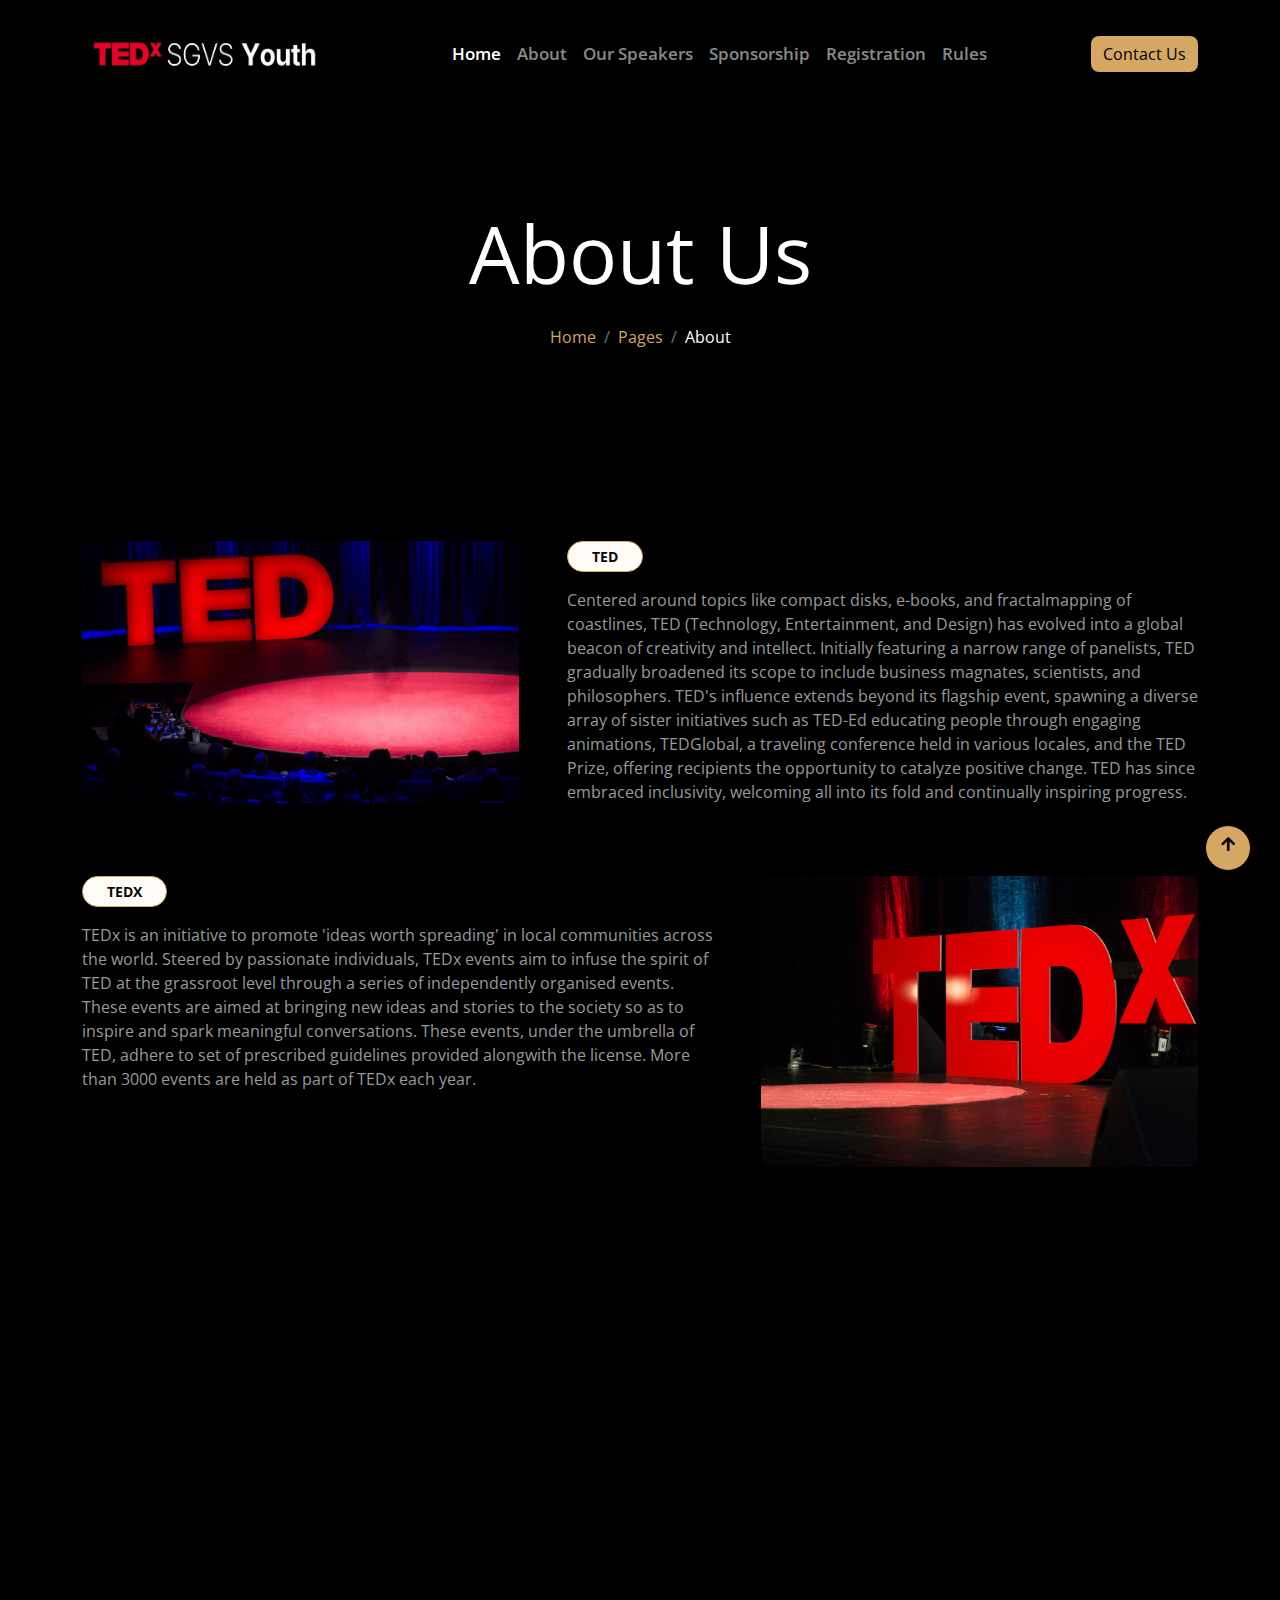
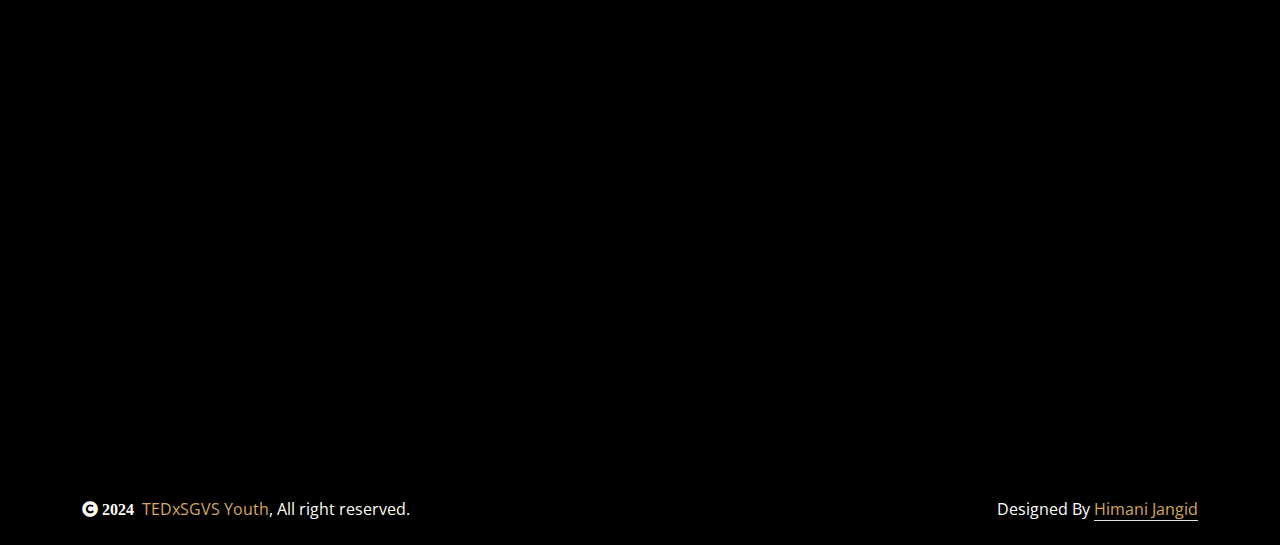
==== about.html @ 6dd79ab5 "website" ====
<!DOCTYPE html>
<html lang="en">

<head>
    <meta charset="utf-8">
    <title>About Us - TEDxSGVS Youth</title>
    <meta content="width=device-width, initial-scale=1.0, maximum-scale=1.0" name="viewport">
    <meta content="" name="keywords">
    <meta content="" name="description">

    <!-- Google Web Fonts -->
    <link rel="preconnect" href="https://fonts.googleapis.com">
    <link rel="preconnect" href="https://fonts.gstatic.com" crossorigin>
    <link href="https://fonts.googleapis.com/css2?family=Open+Sans:wght@400;600&family=Playball&display=swap"
        rel="stylesheet">

    <!-- Icon Font Stylesheet -->
    <link rel="stylesheet" href="https://use.fontawesome.com/releases/v5.15.4/css/all.css" />
    <link href="https://cdn.jsdelivr.net/npm/bootstrap-icons@1.4.1/font/bootstrap-icons.css" rel="stylesheet">

    <!-- Libraries Stylesheet -->
    <link href="lib/animate/animate.min.css" rel="stylesheet">
    <link href="lib/lightbox/css/lightbox.min.css" rel="stylesheet">
    <link href="lib/owlcarousel/owl.carousel.min.css" rel="stylesheet">

    <!-- Template Stylesheet -->
    <link href="assets/css/style.css" rel="stylesheet">

    <!-- Customized Bootstrap Stylesheet -->
    <link href="assets/css/bootstrap.min.css" rel="stylesheet">

</head>

<body>

    <!-- Spinner Start -->
    <div id="spinner"
        class="show w-100 vh-100 bg-white position-fixed translate-middle top-50 start-50  d-flex align-items-center justify-content-center">
        <div class="spinner-grow text-primary" role="status"></div>
    </div>
    <!-- Spinner End -->


    <!-- Navbar start -->
    <div class="container-fluid nav-bar">
        <div class="container">
          <nav class="navbar navbar-dark bg-dark navbar-expand-xl py-4">
            <a href="index.html" class="navbar-brand">
              <img
                src="assets/images/TEDXSGVS Youth Logo.PNG"
                alt=""
                width="250"
                height="50"
              />
            </a>
            <button
              class="navbar-toggler py-2 px-3"
              type="button"
              data-bs-toggle="collapse"
              data-bs-target="#navbarCollapse"
            >
              <span class="fa fa-bars text-primary"></span>
            </button>
            <div class="collapse navbar-collapse" id="navbarCollapse">
              <div class="navbar-nav mx-auto">
                <a href="index.html" class="nav-item nav-link active">Home</a>
                <a href="about.html" class="nav-item nav-link">About</a>
                <a href="ourspeakers.html" class="nav-item nav-link">Our Speakers</a>
                <a href="sponsors.html" class="nav-item nav-link">Sponsorship</a>
                <a href="registration.html" class="nav-item nav-link">Registration</a>
                <a href="event.html" class="nav-item nav-link">Rules</a>
                <!-- <a href="menu.html" class="nav-item nav-link">Menu</a>
                              <div class="nav-item dropdown">
                                  <a href="#" class="nav-link dropdown-toggle" data-bs-toggle="dropdown">Pages</a>
                                  <div class="dropdown-menu bg-light">
                                      <a href="book.html" class="dropdown-item">Booking</a>
                                      <a href="blog.html" class="dropdown-item">Our Blog</a>
                                      <a href="team.html" class="dropdown-item">Our Team</a>
                                      <a href="testimonial.html" class="dropdown-item">Testimonial</a>
                                      <a href="404.html" class="dropdown-item">404 Page</a>
                                  </div>
                              </div> -->
              </div>
              <a href="contact.html" class="btn btn-primary sign-up-btn">Contact Us</a>
            </div>
          </nav>
        </div>
      </div>
    <!-- Navbar End -->

    <!-- Hero Start -->
    <div class="container-fluid bg-dark py-6 my-6 mt-0">
        <div class="container text-center animated bounceInDown">
            <h1 class="display-1 mb-4">About Us</h1>
            <ol class="breadcrumb justify-content-center mb-0 animated bounceInDown">
                <li class="breadcrumb-item"><a href="#">Home</a></li>
                <li class="breadcrumb-item"><a href="#">Pages</a></li>
                <li class="breadcrumb-item text-light" aria-current="page">About</li>
            </ol>
        </div>
    </div>
    <!-- Hero End -->

    <!-- About Satrt -->
    <div class="container-fluid py-0">
        <div class="container">
            <div class="row g-5 align-items-top">
                <div class="col-lg-5 wow bounceInUp" data-wow-delay="0.1s">
                    <img src="assets/images/1.webp" class="img-fluid rounded" alt="">
                </div>
                <div class="col-lg-7 wow bounceInUp" data-wow-delay="0.3s">
                    <small class="d-inline-block fw-bold text-dark text-uppercase bg-light border border-primary rounded-pill px-4 py-1 mb-3">TED</small>
                    <p class="mb-4">Centered around topics like compact disks, e-books, and fractalmapping of coastlines, TED (Technology, Entertainment, and Design) has evolved into a global beacon of creativity and intellect. Initially featuring a narrow range of panelists, TED gradually broadened its scope to include business magnates, scientists, and philosophers. TED's influence extends beyond its flagship event, spawning a diverse array of sister initiatives such as TED-Ed educating people through engaging animations, TEDGlobal, a traveling conference held in various locales, and the TED Prize, offering recipients the opportunity to catalyze positive change. TED has since embraced inclusivity, welcoming all into its fold and continually inspiring progress.</p>
                    <!-- <a href="" class="btn btn-primary py-3 px-5 rounded-pill">About Us<i class="fas fa-arrow-right ps-2"></i></a> -->
                </div>
                <div class="col-lg-7 wow bounceInUp" data-wow-delay="0.3s">
                    <small
                        class="d-inline-block fw-bold text-dark text-uppercase bg-light border border-primary rounded-pill px-4 py-1 mb-3">TEDx</small>
                    <p class="mb-4">TEDx is an initiative to promote 'ideas worth spreading' in local communities across the world. Steered by passionate individuals, TEDx events aim to infuse the spirit of TED at the grassroot level through a series of independently organised events. These events are aimed at bringing new ideas and stories to the society so as to  inspire and spark meaningful conversations. These events, under the umbrella of TED, adhere to set of prescribed guidelines provided alongwith the license. More than 3000 events are held as part of TEDx each year.</p>
                </div>
                <div class="col-lg-5 wow bounceInUp" data-wow-delay="0.1s">
                    <img src="assets/images/2.jpg" class="img-fluid rounded" alt="">
                </div>
                
                <div class="col-lg-5 wow bounceInUp" data-wow-delay="0.1s">
                    <img src="assets/images/3.png" class="img-fluid rounded" alt="">
                </div>
                <div class="col-lg-7 wow bounceInUp" data-wow-delay="0.3s">
                    <small
                        class="d-inline-block fw-bold text-dark text-uppercase bg-light border border-primary rounded-pill px-4 py-1 mb-3">SGVS</small>
                    <p class="mb-4">With a motto, “Arise, awake & stop not till the goal is achieved”, SGVS has taken it as a challenge to imbibe in students right values, awareness of their strengths and weakness, to make them able to think creatively, to become techno savvy and showcase their hidden talent, also to develop a spirit of camaraderie and competitiveness. One can witness its orchestration with superb precision by highlighting its unique design based on new concepts and ideas; it is all set to deliver a value proposition which exceeds everyone's expectation.</p>
                </div>
            </div>
        </div>
    </div>
    <!-- About End -->
    
       <!-- Team Start -->
       <div class="container-fluid team py-6">
        <div class="container">
            <div class="text-center wow bounceInUp" data-wow-delay="0.1s">
                <small class="d-inline-block fw-bold text-dark text-uppercase bg-light border border-primary rounded-pill px-4 py-1 mb-5">Our Team</small>
                <!-- <h1 class="display-5 mb-5">you can write sum conten</h1> -->
            </div>
            <div class="row g-4">
                <div class="row-lg-6 row-md-6 d-flex justify-content-center ">
                    <div class="col-lg-3 col-md-6 wow bounceInUp px-4 py-1 mb-3" data-wow-delay="0.1s">
                        <div class="team-item rounded">
                            <img class="img-fluid rounded-top " src="assets/images/profile.webp" alt="">
                            <div class="team-content text-center py-3 bg-dark rounded-bottom">
                                <h4 class="text-primary">Rohit Khurana</h4>
                                <p class="text-white mb-0">Organiser</p>
                            </div>
                        </div>
                    </div>
                    <div class="col-lg-3 col-md-6 wow bounceInUp px-4 py-1 mb-3" data-wow-delay="0.3s">
                        <div class="team-item rounded ">
                            <img class="img-fluid rounded-top " src="assets/images/profile.webp" alt="">
                            <div class="team-content text-center py-3 bg-dark rounded-bottom">
                                <h4 class="text-primary">Himani Jangid</h4>
                                <p class="text-white mb-0">Web Development Lead</p>
                            </div>
                        </div>
                    </div>
                </div>
            </div>
        </div>
    </div>
    <!-- team End -->

    <!-- Back to Top -->
    <a href="#" class="btn btn-md-square btn-primary rounded-circle back-to-top"><i class="fa fa-arrow-up"></i></a>
<!-- Copyright Start -->
<div class="container-fluid copyright bg-dark py-4">
    <div class="container">
        <div class="row">
            <div class="col-md-6 text-center text-md-start mb-3 mb-md-0">
                <span class="text-light"><a href="#"><i class="fas fa-copyright text-light me-2"> 2024 </i>TEDxSGVS Youth</a>, All right reserved.</span>
            </div>
            <div class="col-md-6 my-auto text-center text-md-end text-white">
                Designed By <a class="border-bottom" href="https://www.linkedin.com/in/himanijangid07/">Himani Jangid</a>
            </div>
        </div>
    </div>
</div>
<!-- Copyright End -->


    <!-- JavaScript Libraries -->
    <script src="https://ajax.googleapis.com/ajax/libs/jquery/1.12.4/jquery.min.js"></script>
    <script src="https://cdn.jsdelivr.net/npm/bootstrap@5.0.0/dist/js/bootstrap.bundle.min.js"></script>
    <script src="lib/wow/wow.min.js"></script>
    <script src="lib/easing/easing.min.js"></script>
    <script src="lib/waypoints/waypoints.min.js"></script>
    <script src="lib/counterup/counterup.min.js"></script>
    <script src="lib/lightbox/js/lightbox.min.js"></script>
    <script src="lib/owlcarousel/owl.carousel.min.js"></script>

    <!-- Template Javascript -->
    <script src="assets/js/main.js"></script>
</body>

</html>
---- assets/css/style.css ----
@import url("https://fonts.googleapis.com/css2?family=Poppins:ital,wght@0,100;0,200;0,300;0,400;0,500;0,600;0,700;0,800;0,900;1,100;1,200;1,300;1,400;1,500;1,600;1,700;1,800;1,900&display=swap");

* {
    box-sizing: border-box;
    margin: 0;
    padding: 0;
  }
  
  body {
    background-color: black;
    font-family: "Poppins";
  }

/*** Spinner Start ***/
#spinner {
    opacity: 0;
    visibility: hidden;
    transition: opacity .8s ease-out, visibility 0s linear .5s;
    z-index: 99999;
 }

 #spinner.show {
     transition: opacity .8s ease-out, visibility 0s linear .0s;
     visibility: visible;
     opacity: 1;
 }
/*** Spinner End ***/


.back-to-top {
    position: fixed;
    right: 30px;
    bottom: 30px;
    z-index: 99;
}

h1, h2, h3, .h1, .h2, .h3 {
    font-weight: 400 !important;
}

h4, h5, h6, .h4, .h5, .h6 {
    font-weight: 600 !important;
    font-family: 'Open Sans', sans-serif !important;
}

.my-6 {
    margin-top: 6rem;
    margin-bottom: 6rem;
}

.py-6 {
    padding-top: 6rem;
    padding-bottom: 6rem;
}

.wow,
.animated {
    animation-duration: 2s !important;
}


/*** Button Start ***/
.btn.btn-primary {
    border: 0;
}

.btn.btn-primary:hover {
    background: var(--bs-dark) !important;
    color: var(--bs-primary) !important;
}

.btn {
    font-weight: 600;
    transition: .5s;
}

.btn-square {
    width: 32px;
    height: 32px;
}

.btn-sm-square {
    width: 38px;
    height: 38px;
}

.btn-md-square {
    width: 44px;
    height: 44px;
}

.btn-lg-square {
    width: 56px;
    height: 56px;
}

.btn-square,
.btn-sm-square,
.btn-md-square,
.btn-lg-square {
    padding: 0;
    display: flex;
    align-items: center;
    justify-content: center;
    font-weight: normal;
}
/*** Button End ***/


/*** Navbar Start ***/
.nav-bar {
    background: var(--bs-light);
    border-bottom: 1px solid rgba(0, 0, 0, .05);
}

.navbar .navbar-nav .nav-link {
    padding: 10px 12px;
    font-weight: 600;
    font-size: 17px;
    transition: .5s;
}

.navbar .navbar-nav .nav-link:hover,
.navbar .navbar-nav .nav-link.active {
    color: var(--bs-primary);
}

.navbar .dropdown-toggle::after {
    border: none;
    content: "\f107";
    font-family: "Font Awesome 5 Free";
    font-weight: 700;
    vertical-align: middle;
    margin-left: 8px;
}

@media (min-width: 1200px) {
    .navbar .nav-item .dropdown-menu {
        display: block;
        visibility: hidden;
        top: 100%;
        transform: rotateX(-75deg);
        transform-origin: 0% 0%;
        transition: .5s;
        opacity: 0;
    }
    
    .navbar .nav-item:hover .dropdown-menu {
        transform: rotateX(0deg);
        visibility: visible;
        opacity: 1;
    }
}

.dropdown .dropdown-menu a:hover {
    background: var(--bs-primary);
    color: var(--bs-white);
}

#searchModal .modal-content {
    background-color: rgba(255, 255, 255, .95);
}
/*** Navbar End ***/


/*** Events Start ***/
.event .tab-class .nav-item a.active {
    background: var(--bs-primary) !important;
}

.event .event-img .event-overlay {
    position: absolute;
    width: 100%;
    height: 100%;
    top: 0;
    left: 0;
    background: rgba(212, 167, 98, 0.7);
    border-radius: 8px;
    transition: 0.5s;
    opacity: 0;
    z-index: 1;
}

.event .event-img:hover .event-overlay {
    opacity: 1;
}
/*** Events End ***/


/*** service start ***/
.service .service-item {
    position: relative;
    height: 100%;
    border-radius: 8px;
    box-shadow: 0 0 45px rgba(0, 0, 0, .08);
}

.service-content::after {
    position: absolute;
    content: "";
    width: 100%;
    height: 0;
    top: 0;
    left: 0;
    bottom: auto;
    background: var(--bs-primary);
    border-radius: 8px;
    transition: 1s;
}

.service-item:hover .service-content::after {
    height: 100%;
    opacity: 1;
}

.service-item .service-content-icon {
    position: relative;
    z-index: 2;
}

.service-item .service-content-icon i,
.service-item .service-content-icon p {
    transition: 1s;
}

.service-item:hover .service-content-icon i {
    color: var(--bs-dark) !important;
}

.service-item:hover .service-content-icon p {
    color: var(--bs-white);
}

.service-item:hover .service-content-icon a.btn-primary {
    background: var(--bs-white);
    color: var(--bs-dark);
}

.service-item .service-content-icon a.btn-primary {
    transition: 1s !important;
}
/*** Services End ***/


/*** Menu Start ***/
.menu .nav-item a.active {
    background: var(--bs-primary) !important;
}

.menu .menu-item .border-bottom {
    border-bottom-style: dashed !important;
}
/*** Menu End ***/


/*** Youtube Video start ***/
.video {
    position: relative;
    height: 100%;
    min-height: 400px;
    background: linear-gradient(rgba(254, 218, 154, 0.1), rgba(254, 218, 154, 0.1)), url(../img/fact.jpg);
    background-position: center center;
    background-repeat: no-repeat;
    background-size: cover;
    border-radius: 8px;
}

.video .btn-play {
    position: absolute;
    z-index: 3;
    top: 50%;
    left: 50%;
    transform: translateX(-50%) translateY(-50%);
    box-sizing: content-box;
    display: block;
    width: 32px;
    height: 44px;
    border-radius: 50%;
    border: none;
    outline: none;
    padding: 18px 20px 18px 28px;
}

.video .btn-play:before {
    content: "";
    position: absolute;
    z-index: 0;
    left: 50%;
    top: 50%;
    transform: translateX(-50%) translateY(-50%);
    display: block;
    width: 100px;
    height: 100px;
    background: var(--bs-primary);
    border-radius: 50%;
    animation: pulse-border 1500ms ease-out infinite;
}

.video .btn-play:after {
    content: "";
    position: absolute;
    z-index: 1;
    left: 50%;
    top: 50%;
    transform: translateX(-50%) translateY(-50%);
    display: block;
    width: 100px;
    height: 100px;
    background: var(--bs-white);
    border-radius: 50%;
    transition: all 200ms;
}

.video .btn-play img {
    position: relative;
    z-index: 3;
    max-width: 100%;
    width: auto;
    height: auto;
}

.video .btn-play span {
    display: block;
    position: relative;
    z-index: 3;
    width: 0;
    height: 0;
    border-left: 32px solid var(--bs-dark);
    border-top: 22px solid transparent;
    border-bottom: 22px solid transparent;
}

@keyframes pulse-border {
    0% {
        transform: translateX(-50%) translateY(-50%) translateZ(0) scale(1);
        opacity: 1;
    }

    100% {
        transform: translateX(-50%) translateY(-50%) translateZ(0) scale(1.5);
        opacity: 0;
    }
}

#videoModal {
    z-index: 99999;
}

#videoModal .modal-dialog {
    position: relative;
    max-width: 800px;
    margin: 60px auto 0 auto;
}

#videoModal .modal-body {
    position: relative;
    padding: 0px;
}

#videoModal .close {
    position: absolute;
    width: 30px;
    height: 30px;
    right: 0px;
    top: -30px;
    z-index: 999;
    font-size: 30px;
    font-weight: normal;
    color: #FFFFFF;
    background: #000000;
    opacity: 1;
}
/*** Youtube Video End ***/


/*** Blog Start ***/
.blog-item {
    position: relative;
}

.blog-item img {
    transition: 0.5s;
}

.blog-item:hover img {
    transform: scale(1.3)
}

.blog-item .blog-content {
    position: relative;
    transform: translateY(-50%);
    box-shadow: 0 0 45px rgba(0, 0, 0, .08);
}

.blog-item .blog-content a.btn h5 {
    transition: 0.5s;
}

.blog-item:hover .blog-content a.btn h5 {
    color: var(--bs-primary) !important;
}
/*** Blog End ***/


/*** Team Start ***/
.team-item {
    width: 100%;
    height: 100%;
    position: relative;
}

.team-item .team-icon {
    position: absolute;
    top: 0;
    right: 0;
}

.team-item .team-icon .share-link {
    opacity: 0;
    transition: 0.9s;
}

.team-item:hover .share-link {
    opacity: 1;
}

.team-item .team-content {
    transition: 0.9s;
}

.team-item:hover .team-content {
    background: var(--bs-primary) !important;
    color: var(--bs-dark) !important;
}

.team-item .team-content h4,
.team-item .team-content p {
    transition: 0.5s;
}

.team-item:hover .team-content h4 {
    color: var(--bs-dark) !important;
}

.team-item:hover .team-content p {
    color: var(--bs-white);
}
/*** Team End ***/


/*** testimonial Start ***/
.testimonial-item {
    border: 1px solid var(--bs-primary);
    padding: 20px 20px;
}

.testimonial-carousel .owl-item img {
    width: 100px;
    height: 100px;
}

.testimonial-carousel.owl-rtl .testimonial-item {
    direction: ltr !important;
}
/*** testimonial End ***/


/*** Contact start ***/
.contact-form {
    box-shadow: 0 0 45px rgba(0, 0, 0, .08);
}

/*** Contact End ***/


/*** Footer Start ***/
.footer .footer-item a.text-body:hover {
    color: var(--bs-primary) !important;
}
/*** Footer End ***/
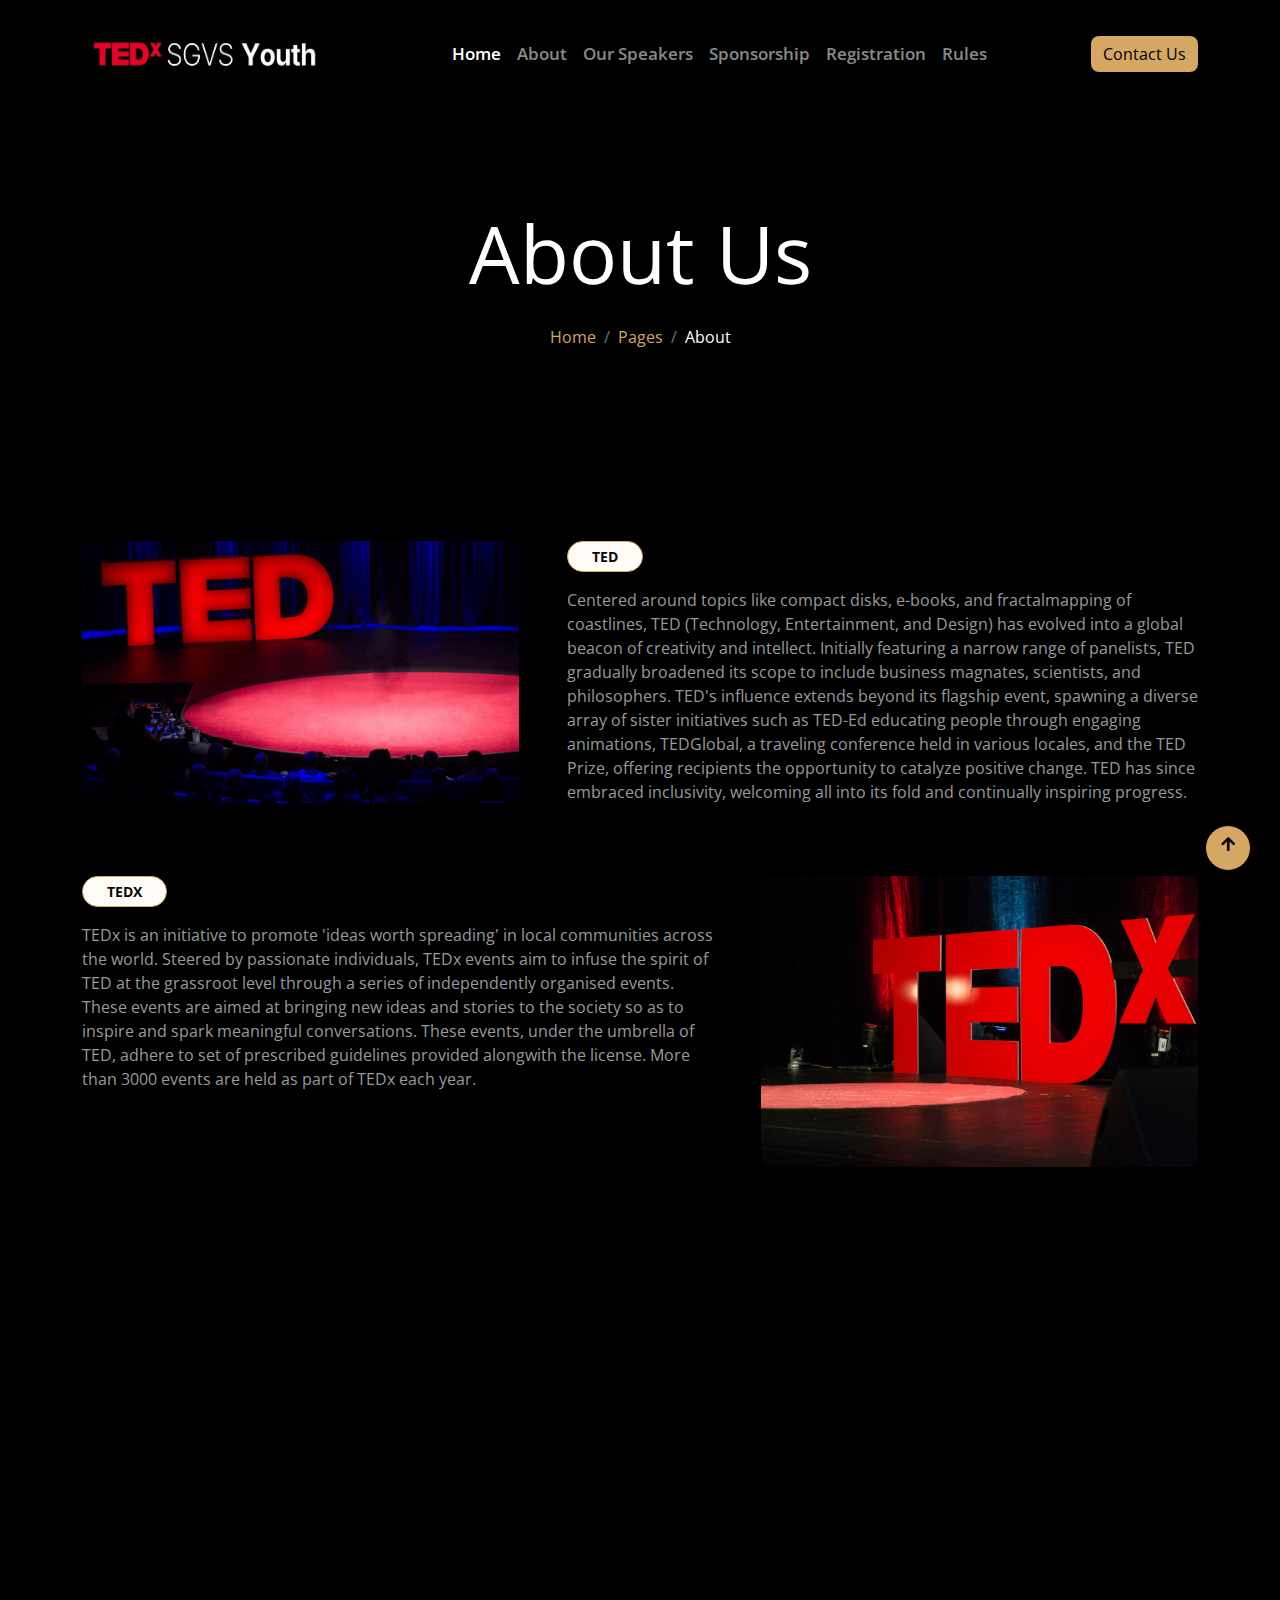
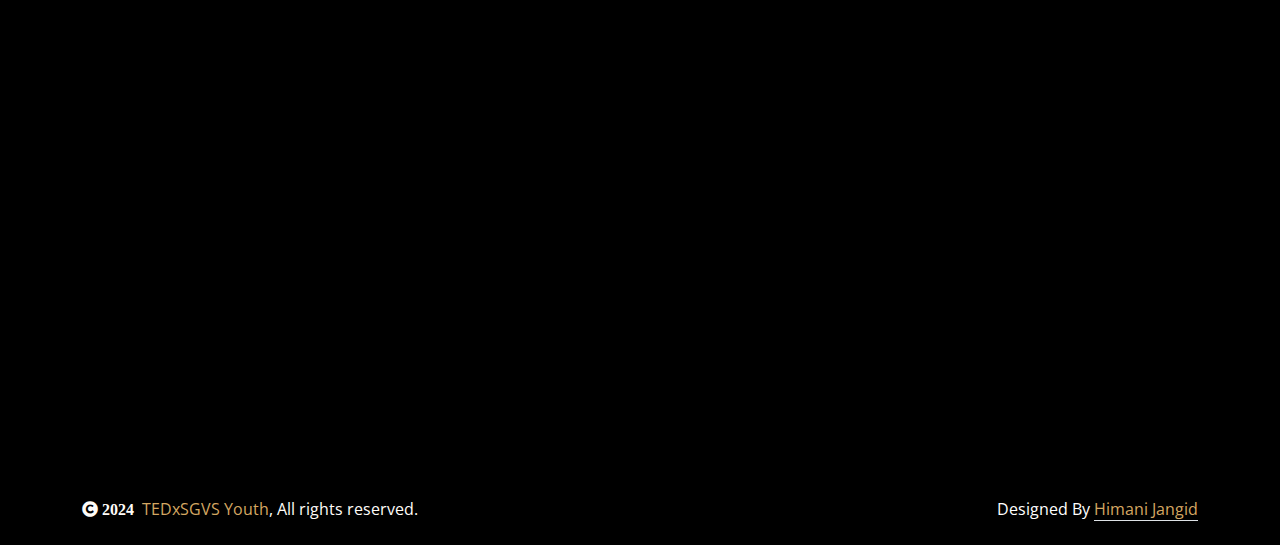
==== commit fdea5efa: "changes done" ====
--- a/about.html
+++ b/about.html
@@ -175,7 +175,7 @@
     <div class="container">
         <div class="row">
             <div class="col-md-6 text-center text-md-start mb-3 mb-md-0">
-                <span class="text-light"><a href="#"><i class="fas fa-copyright text-light me-2"> 2024 </i>TEDxSGVS Youth</a>, All right reserved.</span>
+                <span class="text-light"><a href="#"><i class="fas fa-copyright text-light me-2"> 2024 </i>TEDxSGVS Youth</a>, All rights reserved.</span>
             </div>
             <div class="col-md-6 my-auto text-center text-md-end text-white">
                 Designed By <a class="border-bottom" href="https://www.linkedin.com/in/himanijangid07/">Himani Jangid</a>
--- a/assets/css/style.css
+++ b/assets/css/style.css
@@ -23,7 +23,11 @@
      transition: opacity .8s ease-out, visibility 0s linear .0s;
      visibility: visible;
      opacity: 1;
- }
+     -webkit-transition: opacity .8s ease-out, visibility 0s linear .0s;
+     -moz-transition: opacity .8s ease-out, visibility 0s linear .0s;
+     -ms-transition: opacity .8s ease-out, visibility 0s linear .0s;
+     -o-transition: opacity .8s ease-out, visibility 0s linear .0s;
+}
 /*** Spinner End ***/
 
 
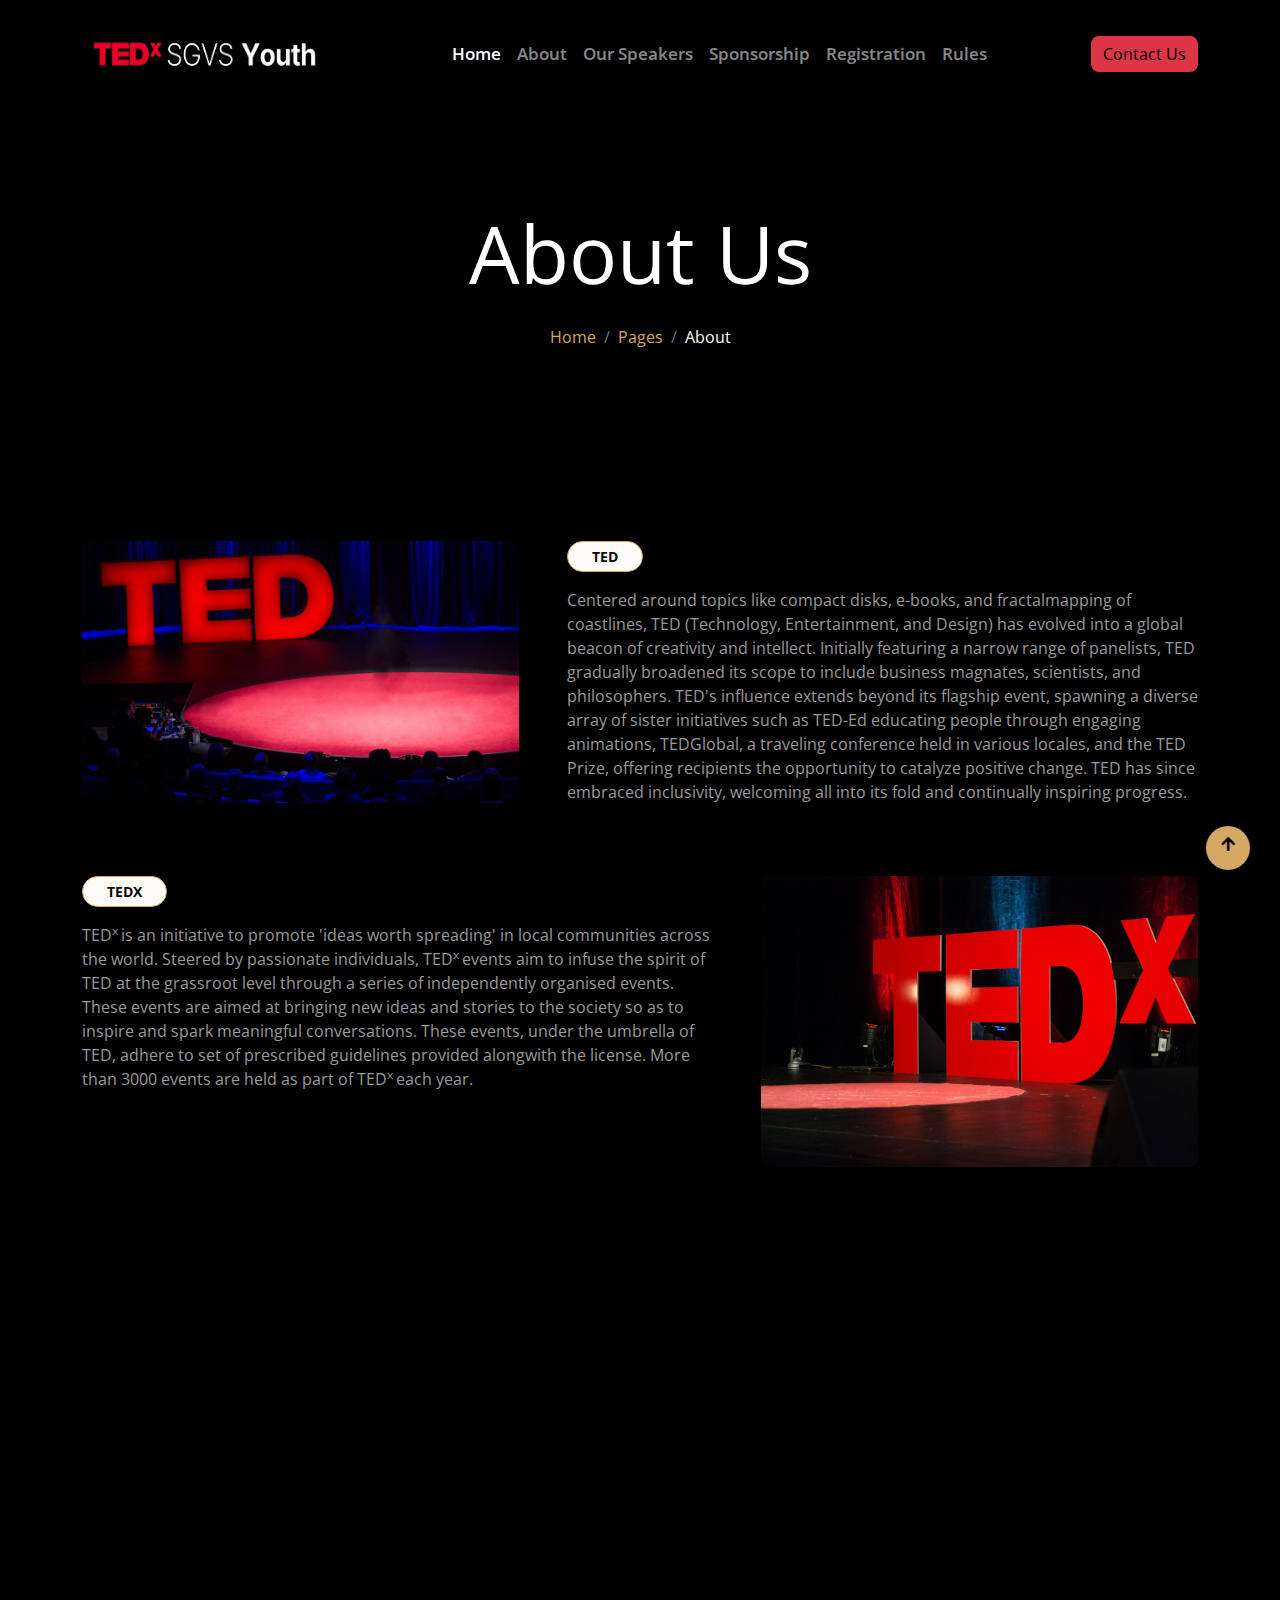
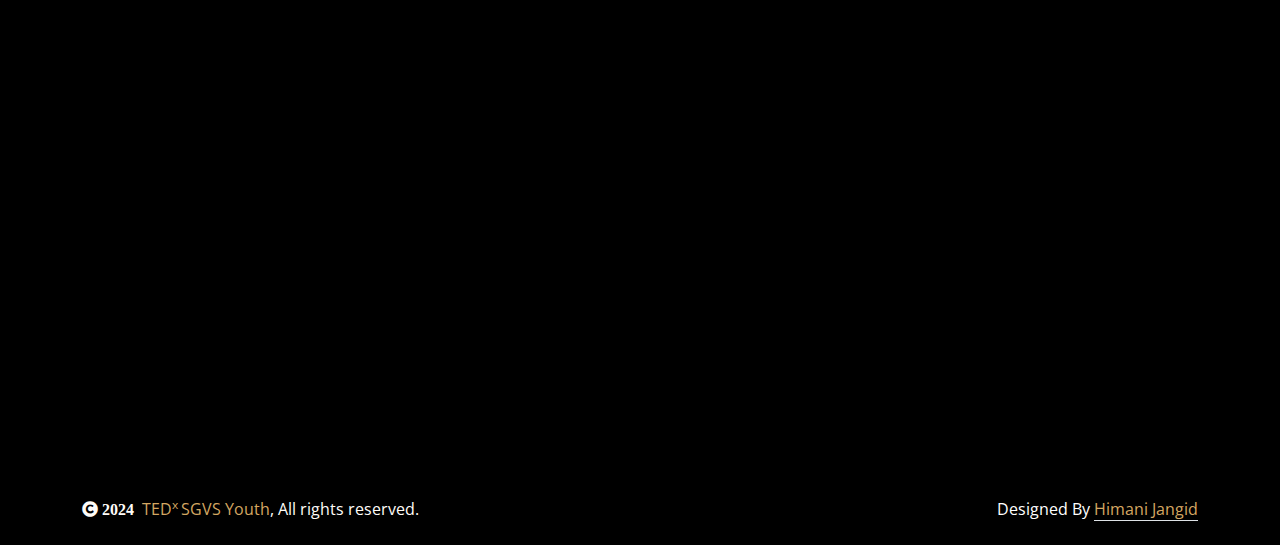
==== commit be48c5e7: "updated" ====
--- a/about.html
+++ b/about.html
@@ -3,7 +3,7 @@
 
 <head>
     <meta charset="utf-8">
-    <title>About Us - TEDxSGVS Youth</title>
+    <title>About Us - TED<sup>x </sup>SGVS Youth</title>
     <meta content="width=device-width, initial-scale=1.0, maximum-scale=1.0" name="viewport">
     <meta content="" name="keywords">
     <meta content="" name="description">
@@ -81,7 +81,7 @@
                                   </div>
                               </div> -->
               </div>
-              <a href="contact.html" class="btn btn-primary sign-up-btn">Contact Us</a>
+              <a href="contact.html" class="btn btn-primary sign-up-btn bg-danger">Contact Us</a>
             </div>
           </nav>
         </div>
@@ -116,7 +116,7 @@
                 <div class="col-lg-7 wow bounceInUp" data-wow-delay="0.3s">
                     <small
                         class="d-inline-block fw-bold text-dark text-uppercase bg-light border border-primary rounded-pill px-4 py-1 mb-3">TEDx</small>
-                    <p class="mb-4">TEDx is an initiative to promote 'ideas worth spreading' in local communities across the world. Steered by passionate individuals, TEDx events aim to infuse the spirit of TED at the grassroot level through a series of independently organised events. These events are aimed at bringing new ideas and stories to the society so as to  inspire and spark meaningful conversations. These events, under the umbrella of TED, adhere to set of prescribed guidelines provided alongwith the license. More than 3000 events are held as part of TEDx each year.</p>
+                    <p class="mb-4">TED<sup>x </sup> is an initiative to promote 'ideas worth spreading' in local communities across the world. Steered by passionate individuals, TED<sup>x </sup> events aim to infuse the spirit of TED at the grassroot level through a series of independently organised events. These events are aimed at bringing new ideas and stories to the society so as to  inspire and spark meaningful conversations. These events, under the umbrella of TED, adhere to set of prescribed guidelines provided alongwith the license. More than 3000 events are held as part of TED<sup>x </sup> each year.</p>
                 </div>
                 <div class="col-lg-5 wow bounceInUp" data-wow-delay="0.1s">
                     <img src="assets/images/2.jpg" class="img-fluid rounded" alt="">
@@ -175,7 +175,7 @@
     <div class="container">
         <div class="row">
             <div class="col-md-6 text-center text-md-start mb-3 mb-md-0">
-                <span class="text-light"><a href="#"><i class="fas fa-copyright text-light me-2"> 2024 </i>TEDxSGVS Youth</a>, All rights reserved.</span>
+                <span class="text-light"><a href="#"><i class="fas fa-copyright text-light me-2"> 2024 </i>TED<sup>x </sup>SGVS Youth</a>, All rights reserved.</span>
             </div>
             <div class="col-md-6 my-auto text-center text-md-end text-white">
                 Designed By <a class="border-bottom" href="https://www.linkedin.com/in/himanijangid07/">Himani Jangid</a>
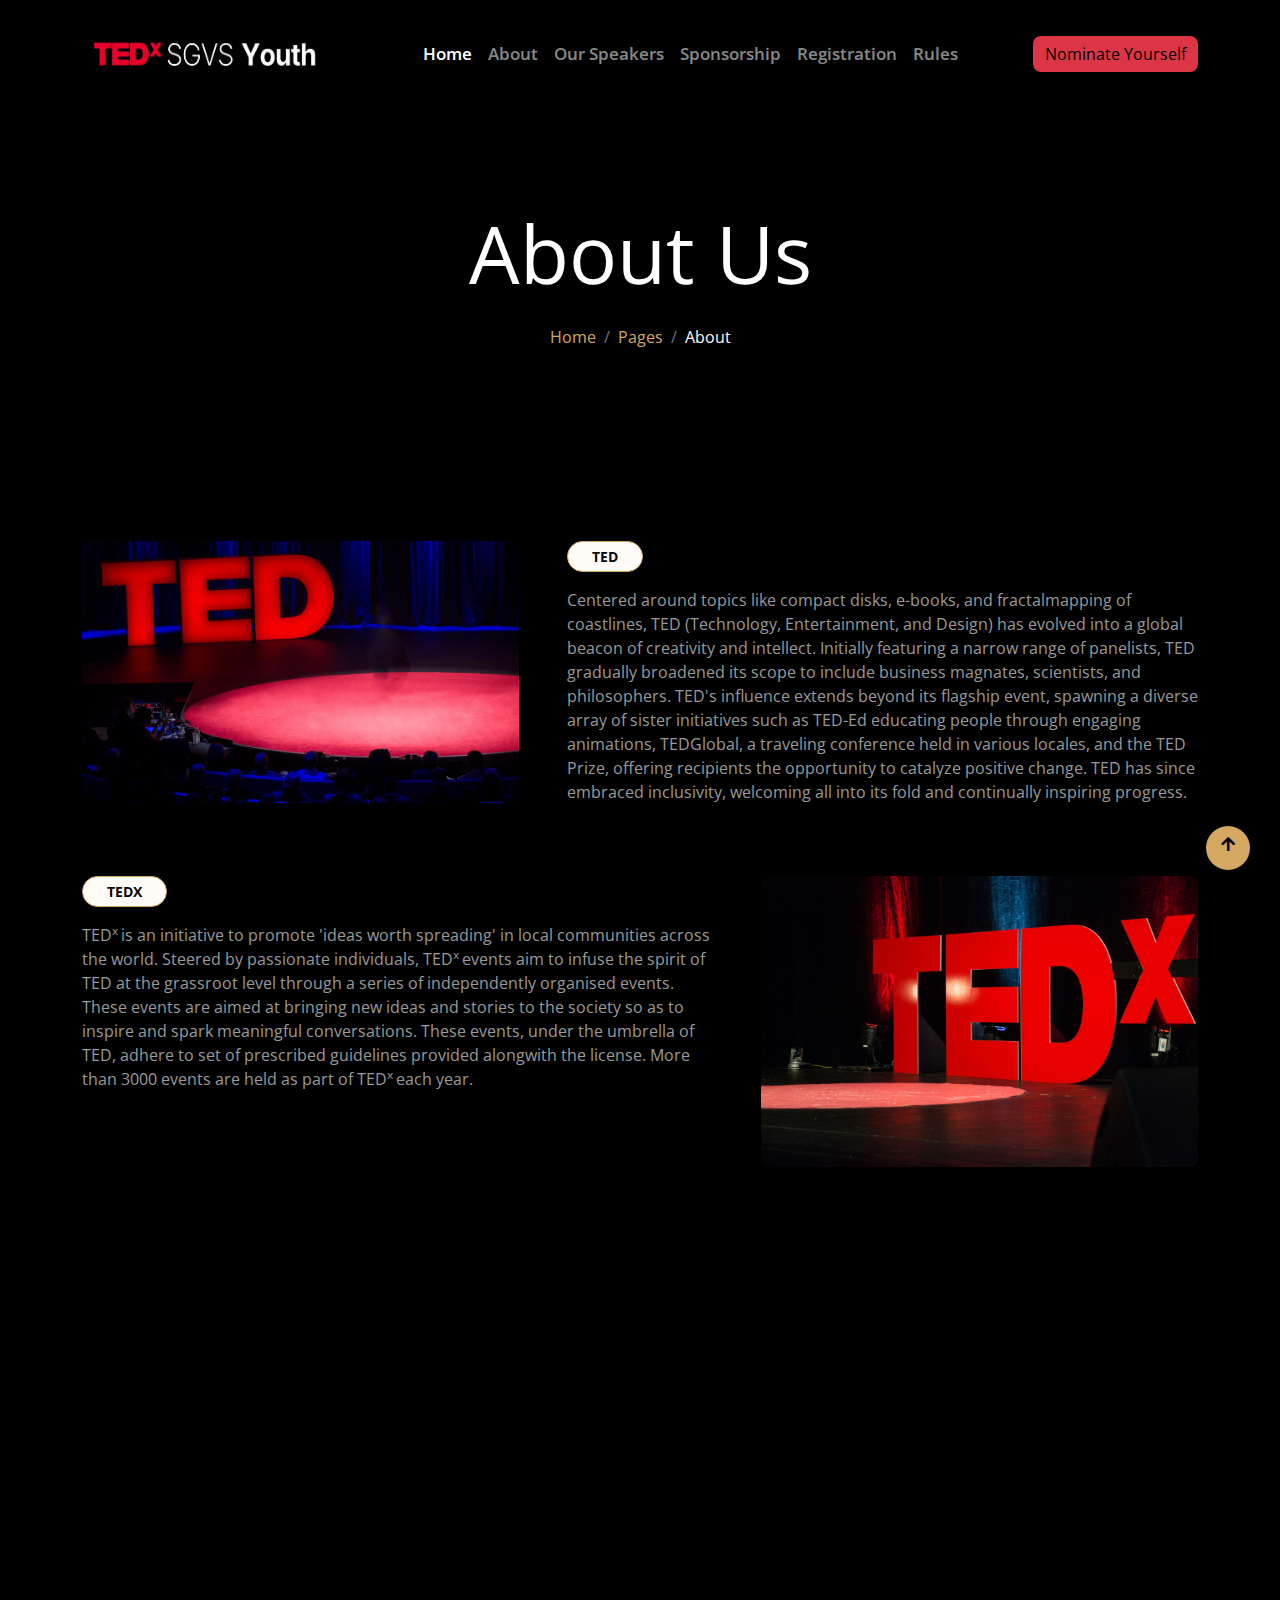
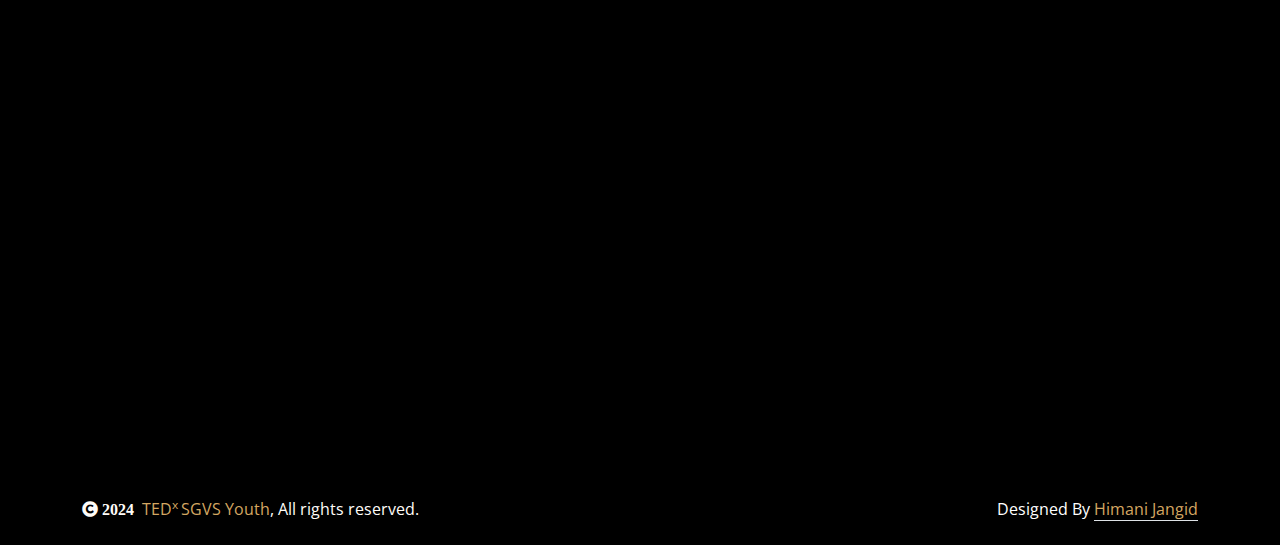
==== commit 14d047da: "updates" ====
--- a/about.html
+++ b/about.html
@@ -81,7 +81,7 @@
                                   </div>
                               </div> -->
               </div>
-              <a href="contact.html" class="btn btn-primary sign-up-btn bg-danger">Contact Us</a>
+              <a href="registration.html" class="btn btn-primary sign-up-btn bg-danger">Nominate Yourself</a>
             </div>
           </nav>
         </div>
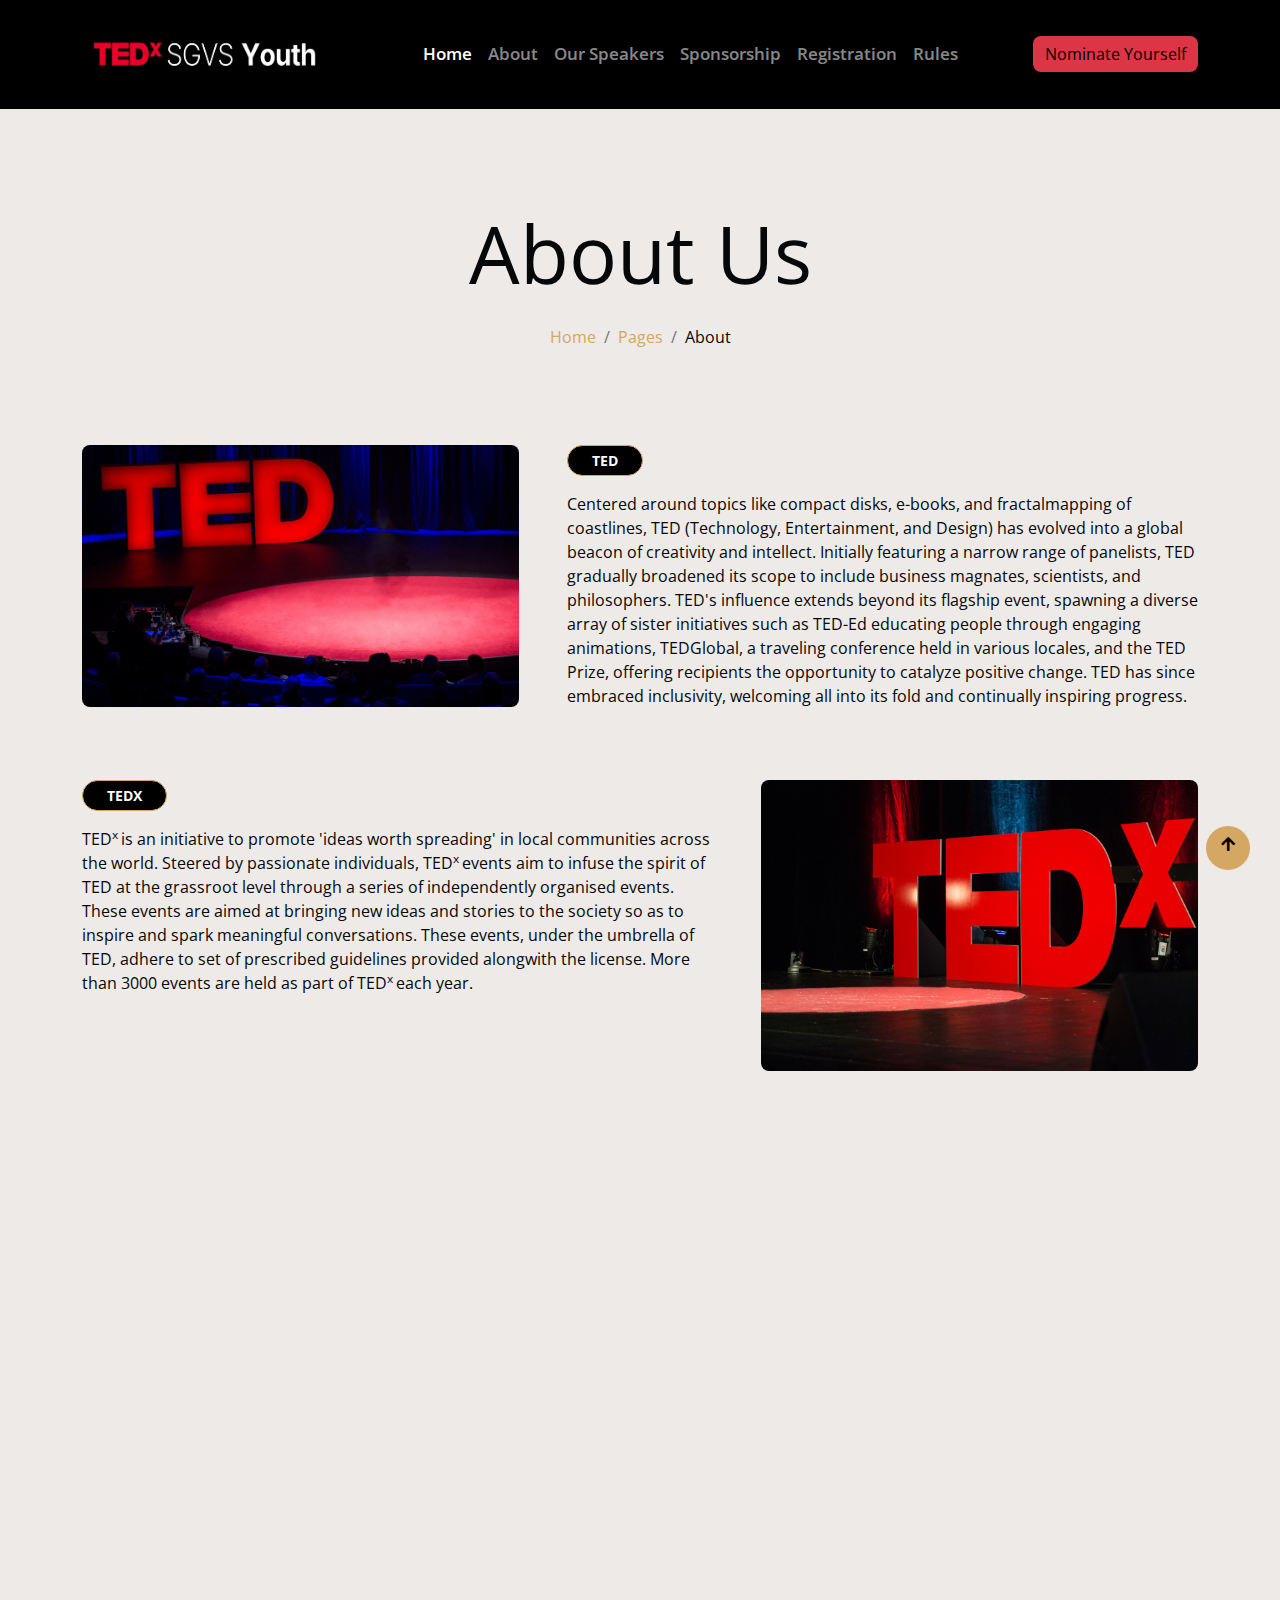
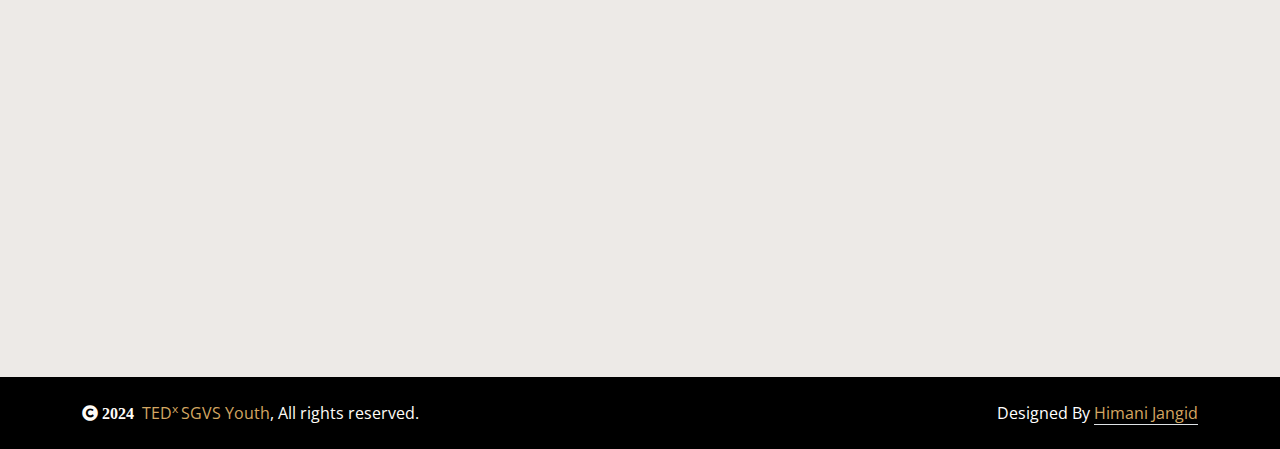
==== commit 56cec3ff: "colour changed" ====
--- a/about.html
+++ b/about.html
@@ -89,34 +89,34 @@
     <!-- Navbar End -->
 
     <!-- Hero Start -->
-    <div class="container-fluid bg-dark py-6 my-6 mt-0">
-        <div class="container text-center animated bounceInDown">
-            <h1 class="display-1 mb-4">About Us</h1>
+    <div class="container-fluid py-6 mt-0" style="background-color: #edeae7;">
+        <div class="container text-center animated bounceInDown" style="background-color: #edeae7;">
+            <h1 class="display-1 mb-4 text-dark">About Us</h1>
             <ol class="breadcrumb justify-content-center mb-0 animated bounceInDown">
                 <li class="breadcrumb-item"><a href="#">Home</a></li>
                 <li class="breadcrumb-item"><a href="#">Pages</a></li>
-                <li class="breadcrumb-item text-light" aria-current="page">About</li>
+                <li class="breadcrumb-item text-dark" aria-current="page">About</li>
             </ol>
         </div>
     </div>
     <!-- Hero End -->
 
     <!-- About Satrt -->
-    <div class="container-fluid py-0">
-        <div class="container">
+    <div class="container-fluid py-0" style="background-color: #edeae7;">
+        <div class="container" style="background-color: #edeae7;">
             <div class="row g-5 align-items-top">
                 <div class="col-lg-5 wow bounceInUp" data-wow-delay="0.1s">
                     <img src="assets/images/1.webp" class="img-fluid rounded" alt="">
                 </div>
                 <div class="col-lg-7 wow bounceInUp" data-wow-delay="0.3s">
-                    <small class="d-inline-block fw-bold text-dark text-uppercase bg-light border border-primary rounded-pill px-4 py-1 mb-3">TED</small>
-                    <p class="mb-4">Centered around topics like compact disks, e-books, and fractalmapping of coastlines, TED (Technology, Entertainment, and Design) has evolved into a global beacon of creativity and intellect. Initially featuring a narrow range of panelists, TED gradually broadened its scope to include business magnates, scientists, and philosophers. TED's influence extends beyond its flagship event, spawning a diverse array of sister initiatives such as TED-Ed educating people through engaging animations, TEDGlobal, a traveling conference held in various locales, and the TED Prize, offering recipients the opportunity to catalyze positive change. TED has since embraced inclusivity, welcoming all into its fold and continually inspiring progress.</p>
+                    <small class="d-inline-block fw-bold text-light text-uppercase bg-dark border border-primary rounded-pill px-4 py-1 mb-3">TED</small>
+                    <p class="mb-4 text-dark">Centered around topics like compact disks, e-books, and fractalmapping of coastlines, TED (Technology, Entertainment, and Design) has evolved into a global beacon of creativity and intellect. Initially featuring a narrow range of panelists, TED gradually broadened its scope to include business magnates, scientists, and philosophers. TED's influence extends beyond its flagship event, spawning a diverse array of sister initiatives such as TED-Ed educating people through engaging animations, TEDGlobal, a traveling conference held in various locales, and the TED Prize, offering recipients the opportunity to catalyze positive change. TED has since embraced inclusivity, welcoming all into its fold and continually inspiring progress.</p>
                     <!-- <a href="" class="btn btn-primary py-3 px-5 rounded-pill">About Us<i class="fas fa-arrow-right ps-2"></i></a> -->
                 </div>
                 <div class="col-lg-7 wow bounceInUp" data-wow-delay="0.3s">
                     <small
-                        class="d-inline-block fw-bold text-dark text-uppercase bg-light border border-primary rounded-pill px-4 py-1 mb-3">TEDx</small>
-                    <p class="mb-4">TED<sup>x </sup> is an initiative to promote 'ideas worth spreading' in local communities across the world. Steered by passionate individuals, TED<sup>x </sup> events aim to infuse the spirit of TED at the grassroot level through a series of independently organised events. These events are aimed at bringing new ideas and stories to the society so as to  inspire and spark meaningful conversations. These events, under the umbrella of TED, adhere to set of prescribed guidelines provided alongwith the license. More than 3000 events are held as part of TED<sup>x </sup> each year.</p>
+                        class="d-inline-block fw-bold text-light text-uppercase bg-dark border border-primary rounded-pill px-4 py-1 mb-3">TEDx</small>
+                    <p class="mb-4 text-dark">TED<sup>x </sup> is an initiative to promote 'ideas worth spreading' in local communities across the world. Steered by passionate individuals, TED<sup>x </sup> events aim to infuse the spirit of TED at the grassroot level through a series of independently organised events. These events are aimed at bringing new ideas and stories to the society so as to  inspire and spark meaningful conversations. These events, under the umbrella of TED, adhere to set of prescribed guidelines provided alongwith the license. More than 3000 events are held as part of TED<sup>x </sup> each year.</p>
                 </div>
                 <div class="col-lg-5 wow bounceInUp" data-wow-delay="0.1s">
                     <img src="assets/images/2.jpg" class="img-fluid rounded" alt="">
@@ -127,8 +127,8 @@
                 </div>
                 <div class="col-lg-7 wow bounceInUp" data-wow-delay="0.3s">
                     <small
-                        class="d-inline-block fw-bold text-dark text-uppercase bg-light border border-primary rounded-pill px-4 py-1 mb-3">SGVS</small>
-                    <p class="mb-4">With a motto, “Arise, awake & stop not till the goal is achieved”, SGVS has taken it as a challenge to imbibe in students right values, awareness of their strengths and weakness, to make them able to think creatively, to become techno savvy and showcase their hidden talent, also to develop a spirit of camaraderie and competitiveness. One can witness its orchestration with superb precision by highlighting its unique design based on new concepts and ideas; it is all set to deliver a value proposition which exceeds everyone's expectation.</p>
+                        class="d-inline-block fw-bold text-light text-uppercase bg-dark border border-primary rounded-pill px-4 py-1 mb-3">SGVS</small>
+                    <p class="mb-4 text-dark">With a motto, “Arise, awake & stop not till the goal is achieved”, SGVS has taken it as a challenge to imbibe in students right values, awareness of their strengths and weakness, to make them able to think creatively, to become techno savvy and showcase their hidden talent, also to develop a spirit of camaraderie and competitiveness. One can witness its orchestration with superb precision by highlighting its unique design based on new concepts and ideas; it is all set to deliver a value proposition which exceeds everyone's expectation.</p>
                 </div>
             </div>
         </div>
@@ -136,10 +136,10 @@
     <!-- About End -->
     
        <!-- Team Start -->
-       <div class="container-fluid team py-6">
-        <div class="container">
+       <div class="container-fluid team py-6" style="background-color: #edeae7;">
+        <div class="container" style="background-color: #edeae7;">
             <div class="text-center wow bounceInUp" data-wow-delay="0.1s">
-                <small class="d-inline-block fw-bold text-dark text-uppercase bg-light border border-primary rounded-pill px-4 py-1 mb-5">Our Team</small>
+                <small class="d-inline-block fw-bold text-light text-uppercase bg-dark border border-primary rounded-pill px-4 py-1 mb-5">Our Team</small>
                 <!-- <h1 class="display-5 mb-5">you can write sum conten</h1> -->
             </div>
             <div class="row g-4">
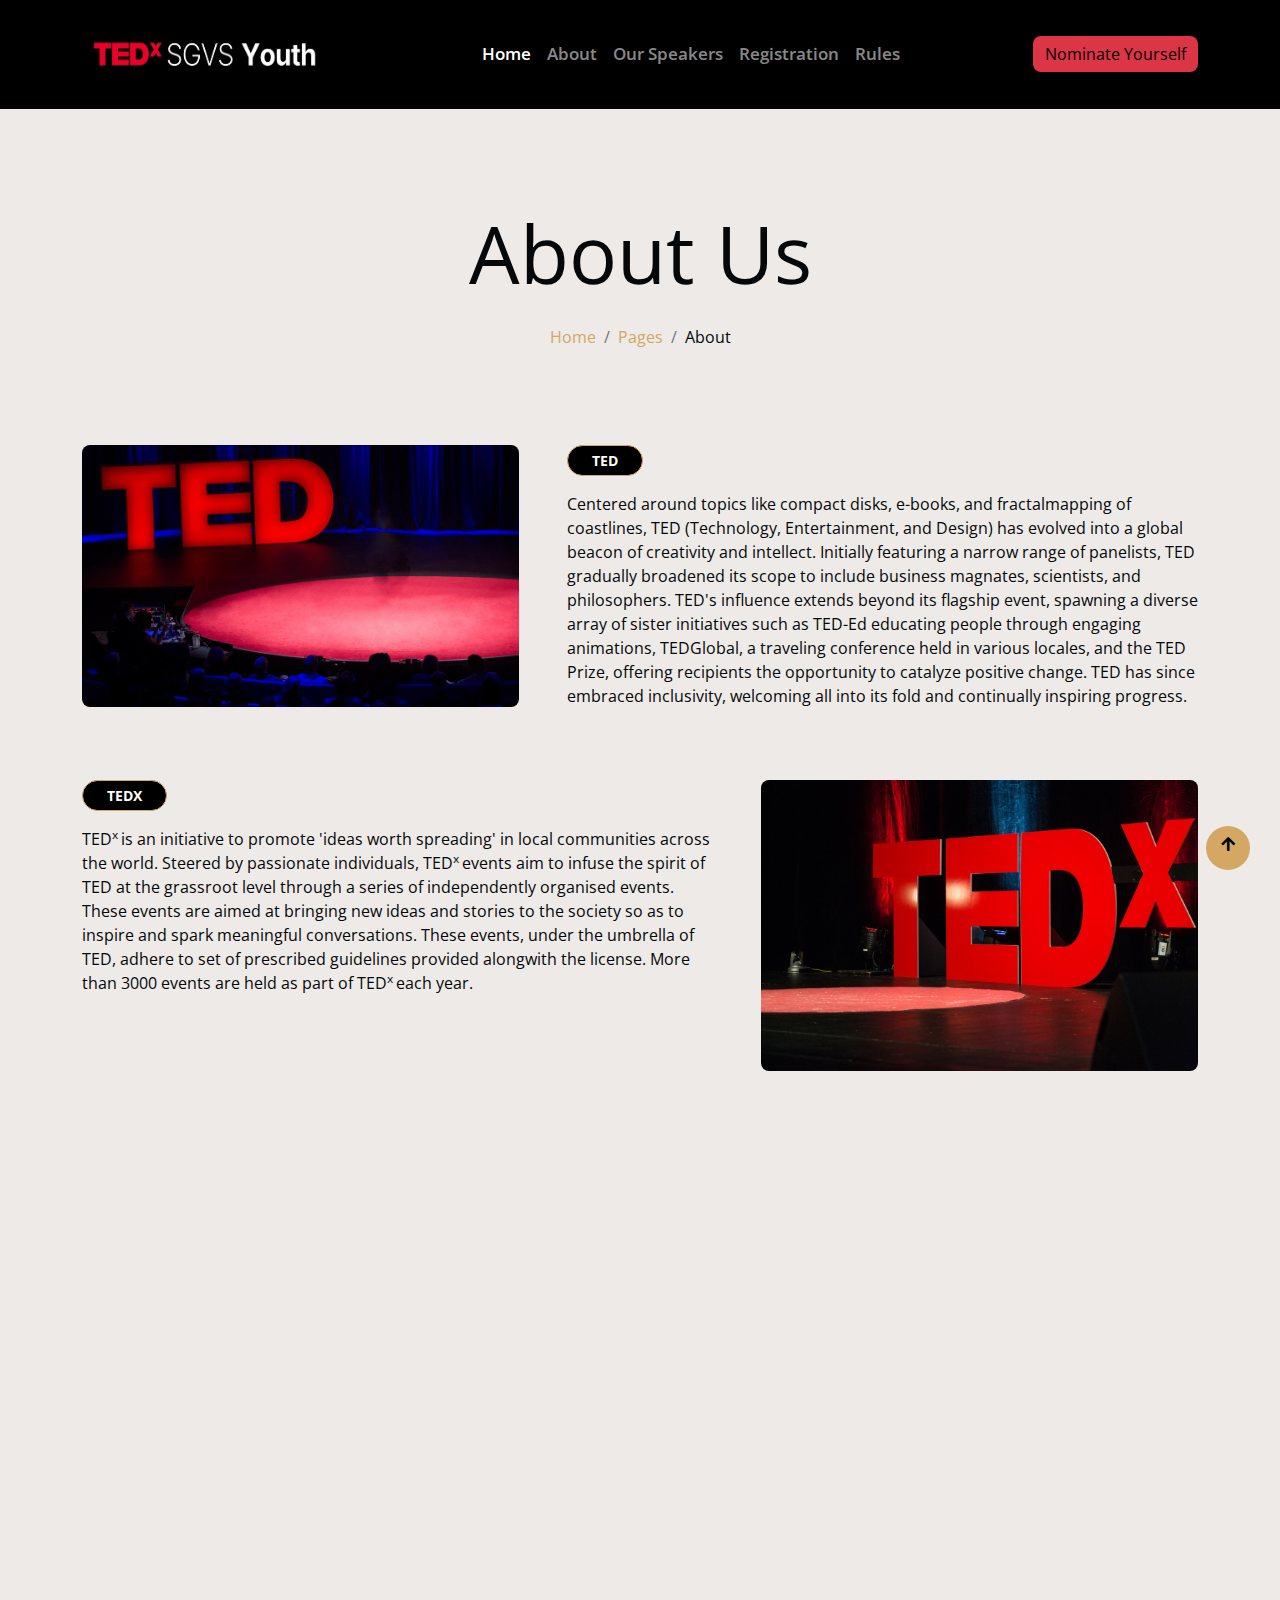
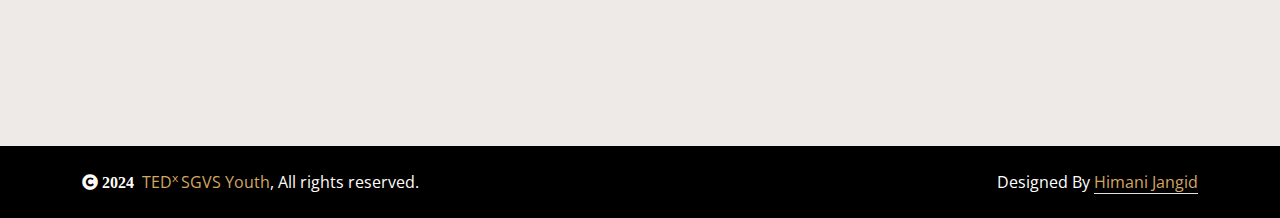
==== commit f167f741: "completed" ====
--- a/about.html
+++ b/about.html
@@ -66,7 +66,6 @@
                 <a href="index.html" class="nav-item nav-link active">Home</a>
                 <a href="about.html" class="nav-item nav-link">About</a>
                 <a href="ourspeakers.html" class="nav-item nav-link">Our Speakers</a>
-                <a href="sponsors.html" class="nav-item nav-link">Sponsorship</a>
                 <a href="registration.html" class="nav-item nav-link">Registration</a>
                 <a href="event.html" class="nav-item nav-link">Rules</a>
                 <!-- <a href="menu.html" class="nav-item nav-link">Menu</a>
@@ -146,8 +145,7 @@
                 <div class="row-lg-6 row-md-6 d-flex justify-content-center ">
                     <div class="col-lg-3 col-md-6 wow bounceInUp px-4 py-1 mb-3" data-wow-delay="0.1s">
                         <div class="team-item rounded">
-                            <img class="img-fluid rounded-top " src="assets/images/profile.webp" alt="">
-                            <div class="team-content text-center py-3 bg-dark rounded-bottom">
+                            <div class="team-content text-center py-3 bg-dark rounded">
                                 <h4 class="text-primary">Rohit Khurana</h4>
                                 <p class="text-white mb-0">Organiser</p>
                             </div>
@@ -155,8 +153,7 @@
                     </div>
                     <div class="col-lg-3 col-md-6 wow bounceInUp px-4 py-1 mb-3" data-wow-delay="0.3s">
                         <div class="team-item rounded ">
-                            <img class="img-fluid rounded-top " src="assets/images/profile.webp" alt="">
-                            <div class="team-content text-center py-3 bg-dark rounded-bottom">
+                            <div class="team-content text-center py-3 bg-dark rounded">
                                 <h4 class="text-primary">Himani Jangid</h4>
                                 <p class="text-white mb-0">Web Development Lead</p>
                             </div>
--- a/assets/css/style.css
+++ b/assets/css/style.css
@@ -178,7 +178,6 @@
     height: 100%;
     top: 0;
     left: 0;
-    background: rgba(212, 167, 98, 0.7);
     border-radius: 8px;
     transition: 0.5s;
     opacity: 0;
@@ -432,10 +431,10 @@
     transition: 0.9s;
 }
 
-.team-item:hover .team-content {
-    background: var(--bs-primary) !important;
+/* .team-item:hover .team-content {
+    background: var(--bs-dark) !important;
     color: var(--bs-dark) !important;
-}
+} */
 
 .team-item .team-content h4,
 .team-item .team-content p {
@@ -443,10 +442,10 @@
 }
 
 .team-item:hover .team-content h4 {
-    color: var(--bs-dark) !important;
-}
-
-.team-item:hover .team-content p {
+    color: red !important;
+}
+
+.team-item:hover .team-content p:hover {
     color: var(--bs-white);
 }
 /*** Team End ***/
@@ -483,6 +482,14 @@
 }
 /*** Footer End ***/
 
-
-
-
+#more, #more1, #more2, #more3, #more4, #more5, #more6, #more7, #more8, #more9, #more10, #more11, #more12, #more13, #more14, #more15, #more16 {
+    display: none;
+}
+
+.team-item {
+    max-width: 300px; /* Adjust the width as needed */
+    margin: 0 auto; /* Center the divs inside their columns */
+  }
+  #row {
+    gap: 2rem; /* Optional: Add spacing between divs */
+  }